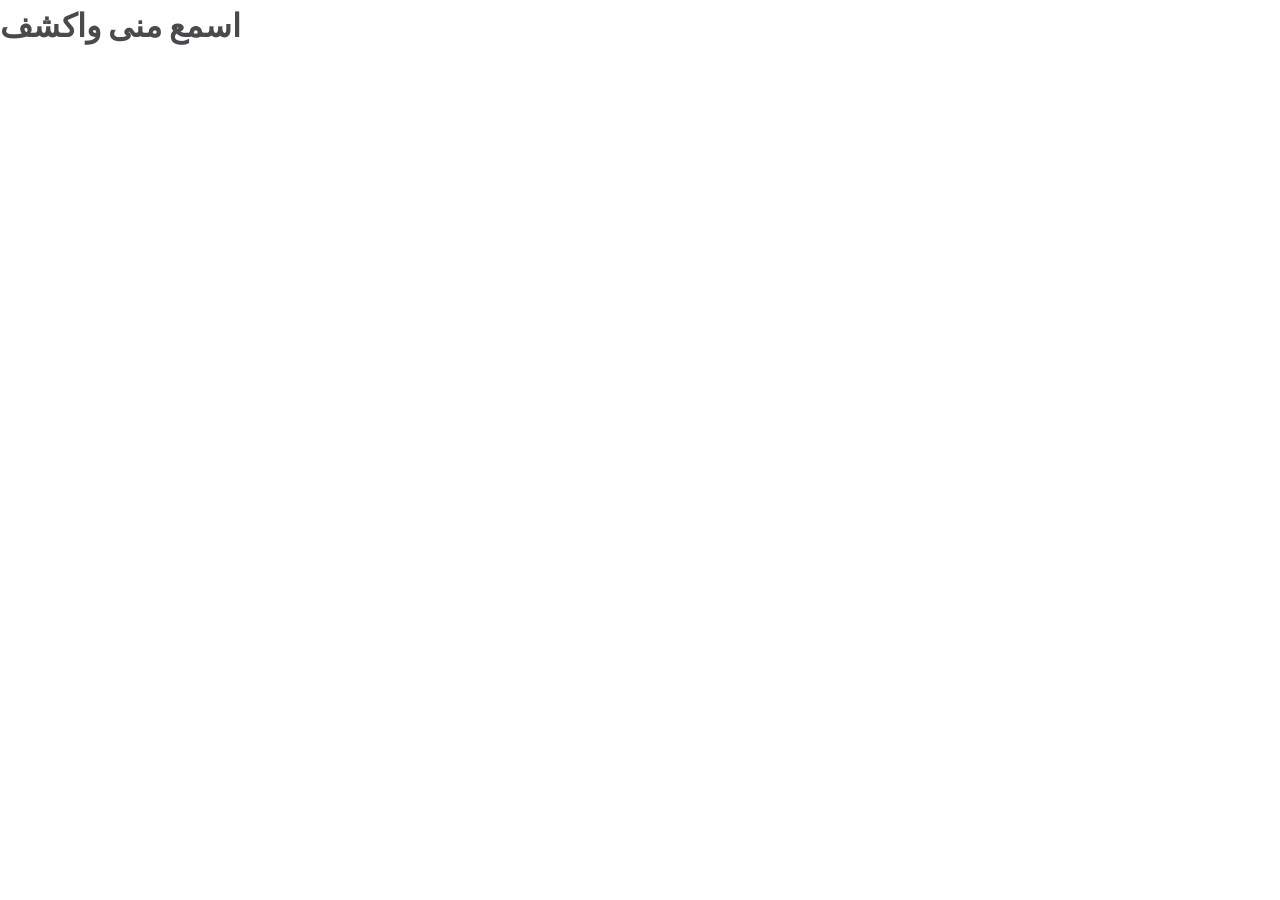
==== Anas/index.html @ 81c48f5f "upload full project" ====
<!DOCTYPE html>
<html lang="en">
<head>
    <meta charset="UTF-8">
    <meta name="viewport" content="width=device-width, initial-scale=1.0">
    <title>Anas Hamdy</title>
    <link rel="stylesheet" href="https://cdnjs.cloudflare.com/ajax/libs/font-awesome/6.4.2/css/all.min.css" integrity="sha512-z3gLpd7yknf1YoNbCzqRKc4qyor8gaKU1qmn+CShxbuBusANI9QpRohGBreCFkKxLhei6S9CQXFEbbKuqLg0DA==" crossorigin="anonymous" referrerpolicy="no-referrer" />
    <link rel="stylesheet" href="style.css">
    <link rel="shortcut icon" href="./favicon.ico" type="image/x-icon">
    
</head>
<body>

    <!-- ===== Navbar ===== -->
    <header id="home">
        <div class="navbar">
            <nav>
                <a href="#home" class="logo">Anas Hamdy</a>
                <ul>
                    <li><a href="#home">Home</a></li>
                    <li><a href="#about">About</a></li>
                    <li><a href="#skills">Skills</a></li>
                    <li><a href="#contact">Contact</a></li>
                </ul>
            </nav>
        </div>

        <!-- ===== Hero Section ===== -->
        <div class="hero">
            <div class="hero-text">
                <p class="greeting">Hi there, I'm</p>
                <h1>Anas Hamdy</h1>
                <p class="title">Full Stack Developer</p>
                <div class="social">
                    <a href="https://www.facebook.com/profile.php?id=100010571233408" target="_blank">
                        <i class="fa-brands fa-facebook"></i>
                    </a>
                    <a href="#" target="_blank">
                        <i class="fa-brands fa-twitter"></i>
                    </a>
                    <a href="#" target="_blank">
                        <i class="fa-brands fa-instagram"></i>
                    </a>
                    <a href="#" target="_blank">
                        <i class="fa-brands fa-github"></i>
                    </a>
                </div>
                <a href="#about" class="btn-primary">About Me <i class="fa-solid fa-arrow-down"></i></a>
            </div>
            <img src="/Anas/images/لوجو داخلى معدل copy.png" alt="Anas Hamdy">
        </div>
    </header>

    <main>

        <!-- ===== About Section ===== -->
        <section id="about">
            <div class="container">
                <h2>About Me</h2>
                <hr>
                <div class="about-content">
                    <div class="col-1">
                        <h3>I'm <span class="text-primary">Anas Hamdy,</span> a Web Developer</h3>
                        <p>I'm a Full Stack Developer with a strong passion for creating visually appealing and user-friendly web applications. I am very passionate about improving my coding skills and developing applications and websites.</p>
                        <p>I have gained a solid foundation in HTML, CSS, and JavaScript. I am always eager to learn new technologies and techniques to enhance my skillset.</p>
                    </div>
                    <div class="col-2">
                        <p><b>Age:</b> 20</p>
                        <p><b>Email:</b> contact@anashamdy.com</p>
                        <p><b>Location:</b> Fayoum, Egypt</p>
                    </div>
                </div>
            </div>
        </section>

        <!-- ===== Skills Section ===== -->
        <section id="skills">
            <div class="container">
                <h2><i class="fa-solid fa-laptop-code"></i> Skills & <span class="text-primary">Abilities</span></h2>
                <hr>
                <div class="skills-content">
                    <div class="row">
                        <div class="item">
                            <img src="./images/HTML5_shield.png" alt="HTML">
                            <p>HTML</p>
                        </div>
                        <div class="item">
                            <img src="./images/css-logo-726x1024.png" alt="CSS">
                            <p>CSS</p>
                        </div>
                        <div class="item">
                            <img src="./images/javascript.png" alt="JavaScript">
                            <p>JavaScript</p>
                        </div>
                        <div class="item">
                            <img src="./images/python.png" alt="Python">
                            <p>Python</p>
                        </div>
                        <div class="item">
                            <img src="./images/github2.png" alt="GitHub">
                            <p>GitHub</p>
                        </div>
                        <div class="item" id ="java">
                            <img src="./images/java.png" alt="java">
                            <p>java</p>
                        </div>
                        <div class="item">
                            <img src="./images/Adobe Photoshop.png" alt="Adobe Photoshop">
                            <p>Adobe Photoshop</p>
                        </div>
                        <div class="item" >
                            <img src="./images/Adobe Premiere.png" alt="Adobe Premiere">
                            <p>Adobe Premiere</p>
                        </div>
                    </div>
                </div>
            </div>
        </section>

        <!-- ===== Contact Section ===== -->
        <section id="contact">
            <div class="container">
                <h2>Contact Me</h2>
                <hr>
                <div class="contact-content">

                    <div class="contact-info">
                        <h3>Let's Talk</h3>
                        <p>Feel free to reach out to me for any project, collaboration, or just to say hello!</p>
                        <ul>
                            <li>
                                <i class="fa-solid fa-envelope"></i>
                                <span>contact@anashamdy.com</span>
                            </li>
                            <li>
                                <i class="fa-solid fa-location-dot"></i>
                                <span>Fayoum, Egypt</span>
                            </li>
                            <li>
                                <i class="fa-brands fa-github"></i>
                                <span>github.com/anashamdy</span>
                            </li>
                        </ul>
                    </div>

                    <form class="contact-form">
                        <div class="form-group">
                            <input type="text" placeholder="Your Name" required>
                        </div>
                        <div class="form-group">
                            <input type="email" placeholder="Your Email" required>
                        </div>
                        <div class="form-group">
                            <input type="text" placeholder="Subject">
                        </div>
                        <div class="form-group">
                            <textarea rows="5" placeholder="Your Message" required></textarea>
                        </div>
                        <button type="submit" class="btn-primary">Send Message <i class="fa-solid fa-paper-plane"></i></button>
                    </form>

                </div>
            </div>
        </section>

    </main>

    <!-- ===== Footer ===== -->
    <footer>
        <p>© 2026 <span class="text-primary">Anas Hamdy</span>. All Rights Reserved.</p>
    </footer>
<!-- <script src="/captcha.js"></script> -->
<script src="/Anas/scriptAnas.js"></script>
</body>
</html>
---- Anas/style.css ----
@import url('https://fonts.googleapis.com/css2?family=Poppins:wght@300;400;500;600;700&display=swap');

/* ===== Variables ===== */
:root {
    --primary-color: #033b4a;
    --secondary-color: #20c997;
    --secondary-dark: #17a37a;
    --gray: #4a4a4d;
    --light-gray: #6c757d;
    --bg-primary: #ecf0f3;
    --bg-dark: #0d2b35;
    --white: #ffffff;
    --shadow: 0 4px 20px rgba(0, 0, 0, 0.08);
    --transition: all 0.3s ease;
}

/* ===== Reset ===== */
* {
    margin: 0;
    padding: 0;
    box-sizing: border-box;
}

html {
    scroll-behavior: smooth;
}

body {
    font-family: 'Poppins', sans-serif;
    color: var(--gray);
    line-height: 1.6;
}

ul { list-style: none; }
a  { text-decoration: none; }

/* ===== Utility Classes ===== */
.container {
    max-width: 1100px;
    margin: auto;
    padding: 0 2rem;
}

.text-primary {
    color: var(--secondary-color);
}

.btn-primary {
    display: inline-block;
    background-color: var(--secondary-color);
    color: var(--white);
    padding: 10px 24px;
    border-radius: 30px;
    font-weight: 500;
    font-size: 15px;
    border: none;
    cursor: pointer;
    transition: var(--transition);
}

.btn-primary:hover {
    background-color: var(--secondary-dark);
    transform: translateY(-2px);
    box-shadow: 0 6px 18px rgba(32, 201, 151, 0.35);
}

/* ===== Section Headings ===== */
section h2 {
    text-align: center;
    font-size: 36px;
    color: var(--primary-color);
    font-weight: 700;
    letter-spacing: 1px;
}

section hr {
    width: 60px;
    height: 3px;
    border: none;
    margin: 10px auto 0;
    background: linear-gradient(90deg, var(--secondary-color), var(--secondary-dark));
    border-radius: 5px;
}

/* ===== Navbar ===== */
header {
    background-color: var(--bg-primary);
    height: 100vh;
}

.navbar {
    background-color: var(--white);
    border-bottom: 1px solid #e0e0e0;
    position: fixed;
    width: 100%;
    z-index: 999;
    box-shadow: 0 2px 10px rgba(0, 0, 0, 0.06);
}

.navbar nav {
    display: flex;
    justify-content: space-between;
    align-items: center;
    max-width: 1100px;
    margin: auto;
    padding: 1.1rem 2rem;
}

.navbar .logo {
    color: var(--primary-color);
    font-size: 22px;
    font-weight: 700;
    letter-spacing: 0.5px;
}

.navbar nav ul {
    display: flex;
    align-items: center;
    gap: 8px;
}

.navbar nav ul a {
    color: var(--primary-color);
    font-weight: 500;
    font-size: 15px;
    padding: 6px 14px;
    border-radius: 8px;
    transition: var(--transition);
}

.navbar nav ul a:hover {
    background-color: var(--secondary-color);
    color: var(--white);
}

/* ===== Hero Section ===== */
.hero {
    display: grid;
    grid-template-columns: 1.5fr 1fr;
    align-items: center;
    max-width: 1100px;
    margin: auto;
    padding: 6rem 2rem 0;
    height: 100%;
}

.hero-text {
    margin-bottom: 4rem;
}

.hero-text .greeting {
    font-size: 18px;
    font-weight: 500;
    color: var(--secondary-color);
    margin-bottom: 6px;
}

.hero-text h1 {
    font-size: 58px;
    color: var(--primary-color);
    font-weight: 700;
    line-height: 1.1;
    text-shadow: 2px 2px 6px rgba(0, 0, 0, 0.1);
}

.hero-text .title {
    font-size: 19px;
    color: var(--light-gray);
    margin: 12px 0;
    font-weight: 400;
}

.hero-text .social {
    margin: 1.5rem 0 2rem;
    display: flex;
    gap: 14px;
}

.hero-text .social a i {
    font-size: 16px;
    padding: 10px 12px;
    background-color: var(--primary-color);
    color: var(--white);
    border-radius: 50%;
    transition: var(--transition);
}

.hero-text .social a i:hover {
    background-color: var(--secondary-color);
    transform: translateY(-3px);
}

.hero img {
    max-width: 420px;
    width: 100%;
    border-radius: 16px;
}

/* ===== About Section ===== */
#about {
    padding: 6rem 0;
    background-color: var(--white);
}

#about .about-content {
    margin-top: 4rem;
    display: grid;
    grid-template-columns: 2fr 1fr;
    column-gap: 4rem;
    align-items: start;
}

#about .col-1 h3 {
    font-size: 26px;
    color: var(--primary-color);
    margin-bottom: 16px;
    line-height: 1.4;
}

#about .col-1 p {
    color: var(--light-gray);
    margin-bottom: 16px;
    line-height: 1.9;
}

#about .col-2 p {
    color: var(--gray);
    margin-bottom: 16px;
    padding-bottom: 12px;
    border-bottom: 1px solid #eee;
    font-size: 15px;
}

#about .col-2 p b {
    color: var(--primary-color);
    margin-right: 6px;
}

/* ===== Skills Section ===== */
#skills {
    padding: 6rem 0;
    background-color: var(--primary-color);
}

#skills h2 {
    color: var(--white);
}

#skills hr {
    background: var(--secondary-color);
}

#skills .skills-content {
    margin-top: 3rem;
}

#skills .row {
    display: grid;
    grid-template-columns: repeat(4, 1fr);
    gap: 20px;
}

#skills .item {
    background-color: var(--bg-dark);
    color: var(--white);
    padding: 1.5rem 1rem;
    border-radius: 12px;
    text-align: center;
    font-size: 15px;
    font-weight: 500;
    border: 1px solid rgba(255, 255, 255, 0.06);
    transition: var(--transition);
}

#skills .item:hover {
    transform: translateY(-5px);
    border-color: var(--secondary-color);
    box-shadow: 0 8px 24px rgba(32, 201, 151, 0.15);
}

#skills .item img {
    max-width: 50px;
    margin-bottom: 10px;
}


#skills .item:nth-child(3) img {
    max-width: 55px;
}

/* ===== Contact Section ===== */
#contact {
    padding: 6rem 0;
    background-color: var(--bg-primary);
}

#contact .contact-content {
    margin-top: 4rem;
    display: grid;
    grid-template-columns: 1fr 1.5fr;
    column-gap: 4rem;
    align-items: start;
}

#contact .contact-info h3 {
    font-size: 24px;
    color: var(--primary-color);
    margin-bottom: 12px;
}

#contact .contact-info p {
    color: var(--light-gray);
    margin-bottom: 2rem;
    line-height: 1.8;
}

#contact .contact-info ul {
    display: flex;
    flex-direction: column;
    gap: 18px;
}

#contact .contact-info ul li {
    display: flex;
    align-items: center;
    gap: 14px;
    color: var(--gray);
    font-size: 15px;
}

#contact .contact-info ul li i {
    font-size: 18px;
    color: var(--secondary-color);
    width: 42px;
    height: 42px;
    background-color: var(--white);
    border-radius: 50%;
    display: flex;
    align-items: center;
    justify-content: center;
    box-shadow: var(--shadow);
    flex-shrink: 0;
}

/* ===== Contact Form ===== */
.contact-form {
    background-color: var(--white);
    padding: 2rem;
    border-radius: 16px;
    box-shadow: var(--shadow);
    display: flex;
    flex-direction: column;
    gap: 16px;
}

.form-group input,
.form-group textarea {
    width: 100%;
    padding: 12px 16px;
    border: 1.5px solid #e0e0e0;
    border-radius: 10px;
    font-family: 'Poppins', sans-serif;
    font-size: 14px;
    color: var(--gray);
    outline: none;
    transition: var(--transition);
    background-color: #f9f9f9;
}

.form-group input:focus,
.form-group textarea:focus {
    border-color: var(--secondary-color);
    background-color: var(--white);
    box-shadow: 0 0 0 3px rgba(32, 201, 151, 0.12);
}

.form-group textarea {
    resize: vertical;
}

/* ===== Footer ===== */
footer {
    background-color: var(--primary-color);
    color: rgba(255, 255, 255, 0.7);
    text-align: center;
    padding: 1.5rem 2rem;
    font-size: 14px;
}
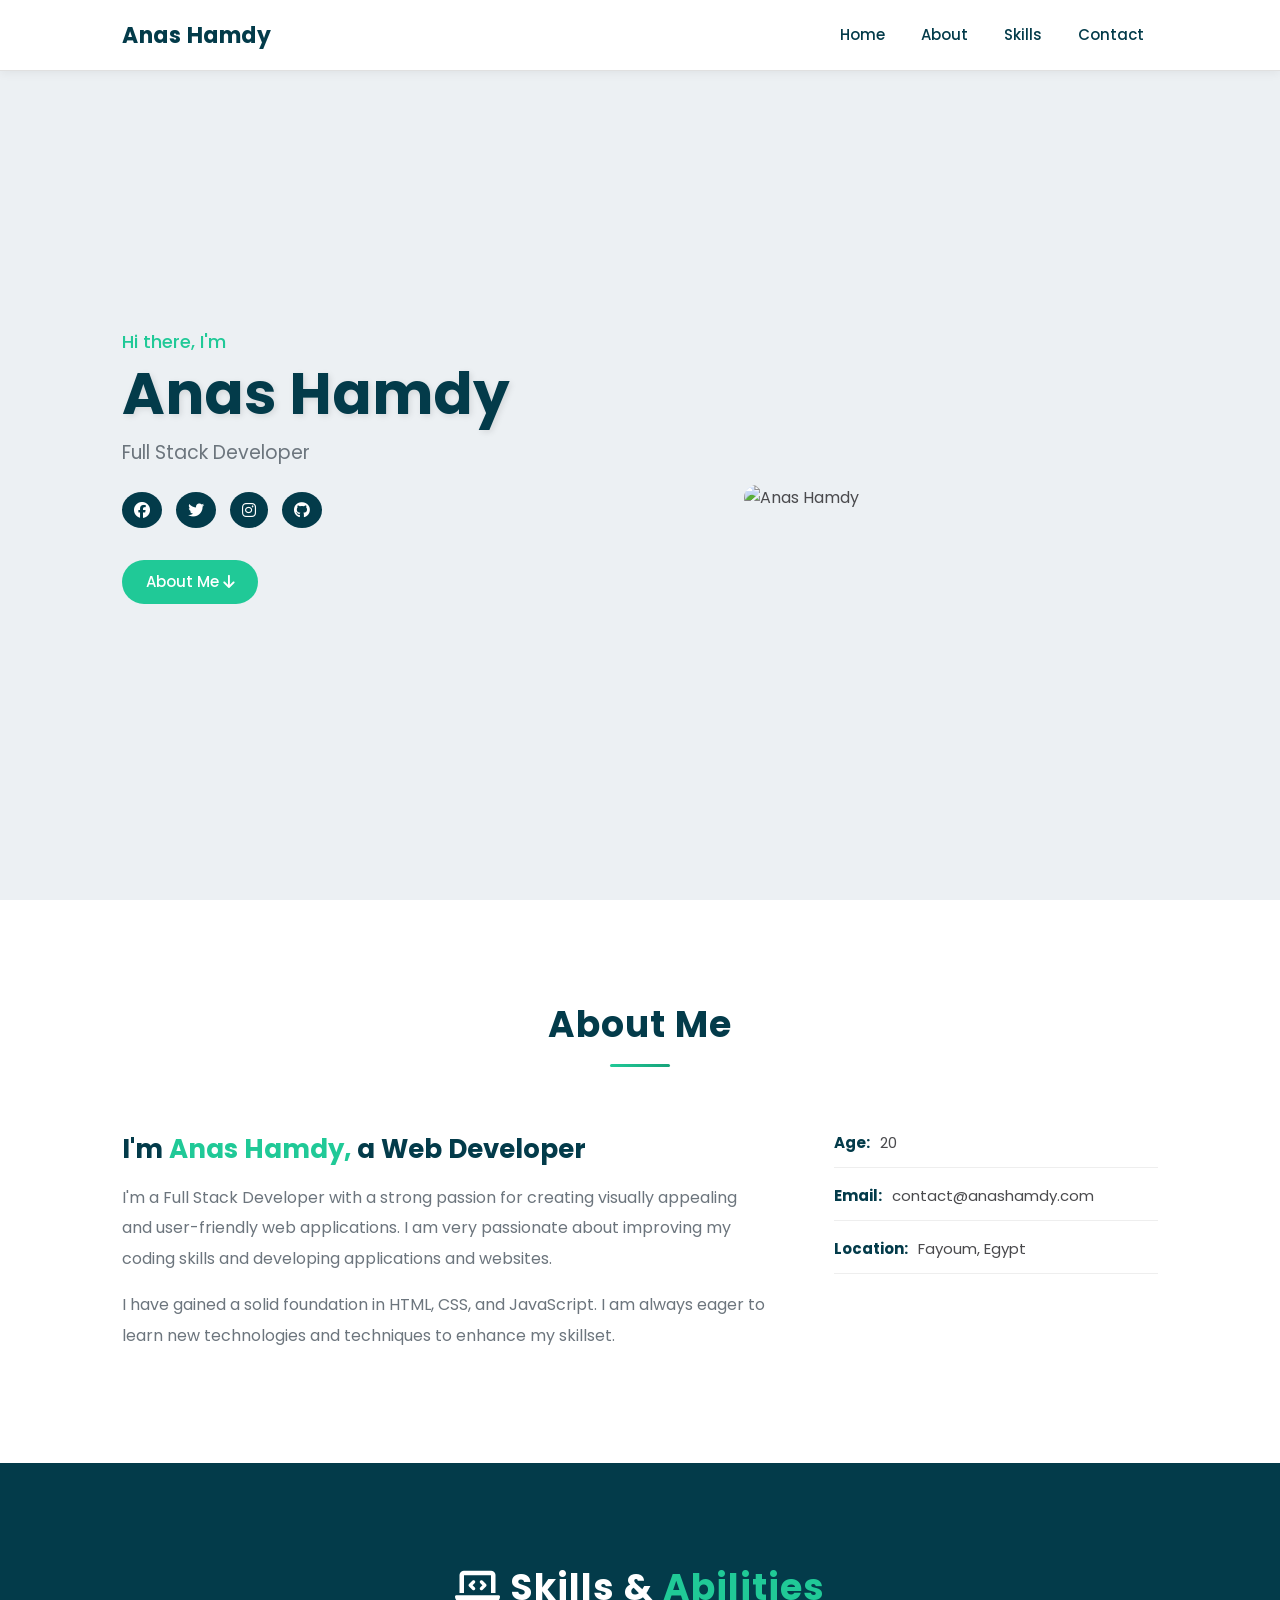
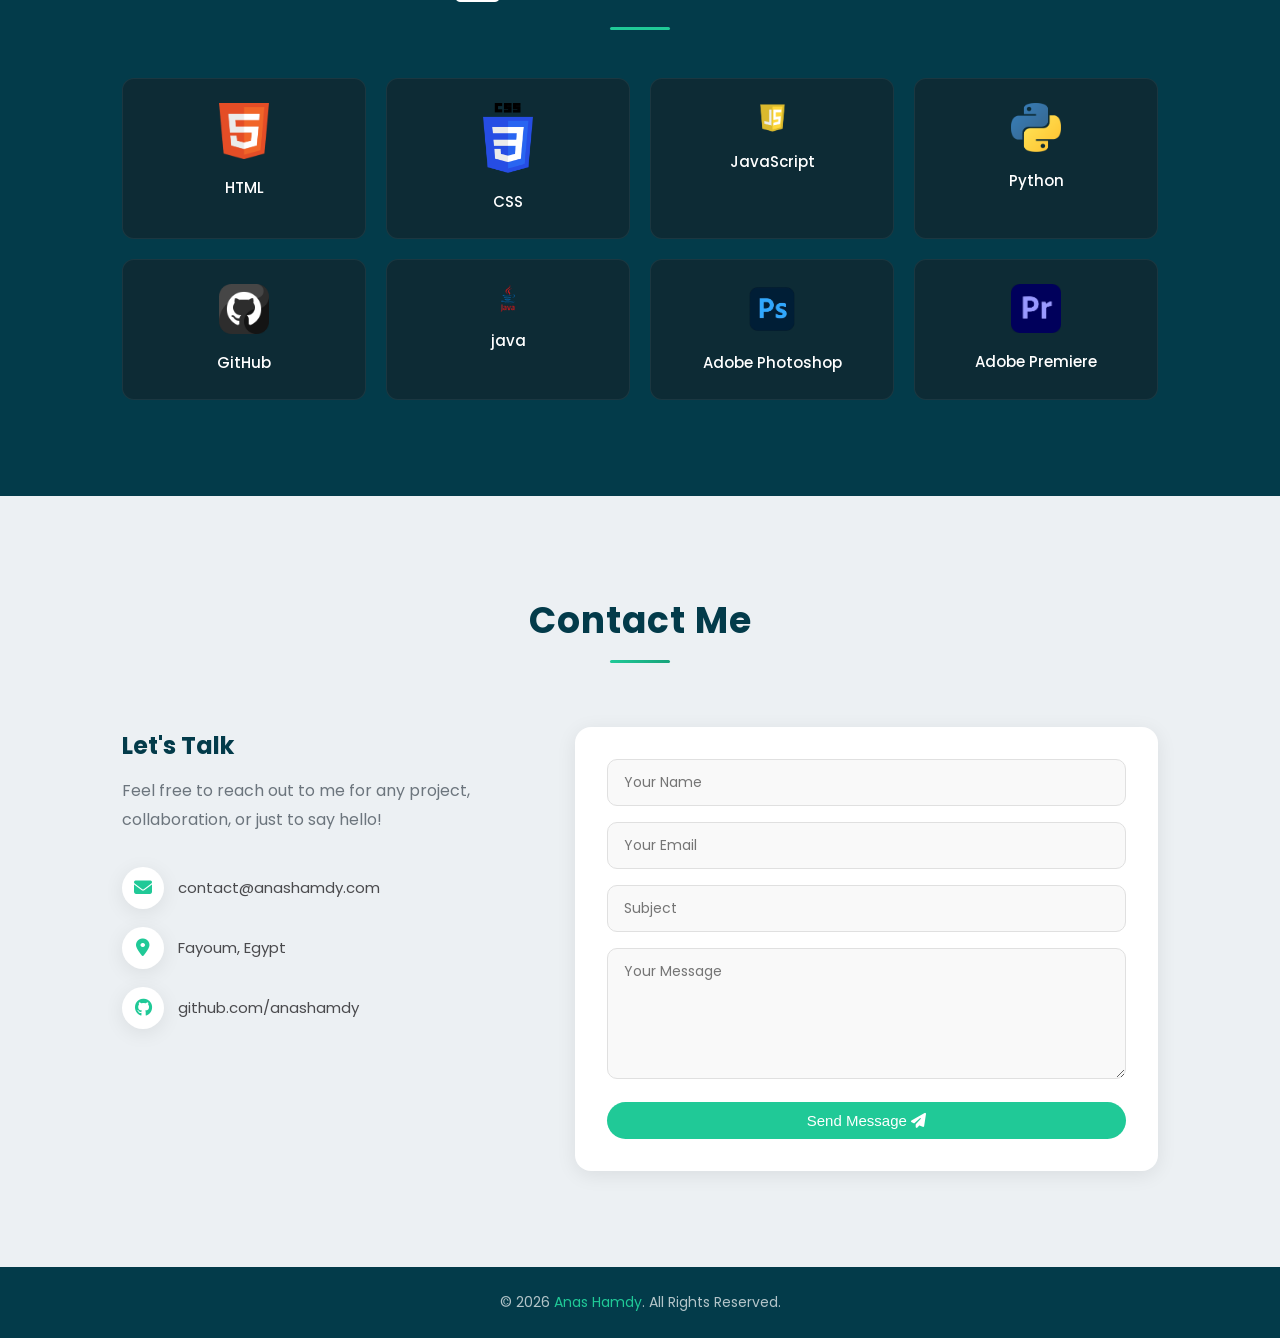
==== commit d25d57e5: "update project" ====
--- a/Anas/index.html
+++ b/Anas/index.html
@@ -47,7 +47,7 @@
                 </div>
                 <a href="#about" class="btn-primary">About Me <i class="fa-solid fa-arrow-down"></i></a>
             </div>
-            <img src="/Anas/images/لوجو داخلى معدل copy.png" alt="Anas Hamdy">
+            <img src="Anas/images/لوجو داخلى معدل copy.png" alt="Anas Hamdy">
         </div>
     </header>
 
@@ -81,35 +81,35 @@
                 <div class="skills-content">
                     <div class="row">
                         <div class="item">
-                            <img src="./images/HTML5_shield.png" alt="HTML">
+                            <img src="images/HTML5_shield.png" alt="HTML">
                             <p>HTML</p>
                         </div>
                         <div class="item">
-                            <img src="./images/css-logo-726x1024.png" alt="CSS">
+                            <img src="images/css-logo-726x1024.png" alt="CSS">
                             <p>CSS</p>
                         </div>
                         <div class="item">
-                            <img src="./images/javascript.png" alt="JavaScript">
+                            <img src="images/javascript.png" alt="JavaScript">
                             <p>JavaScript</p>
                         </div>
                         <div class="item">
-                            <img src="./images/python.png" alt="Python">
+                            <img src="images/python.png" alt="Python">
                             <p>Python</p>
                         </div>
                         <div class="item">
-                            <img src="./images/github2.png" alt="GitHub">
+                            <img src="images/github2.png" alt="GitHub">
                             <p>GitHub</p>
                         </div>
                         <div class="item" id ="java">
-                            <img src="./images/java.png" alt="java">
+                            <img src="images/java.png" alt="java">
                             <p>java</p>
                         </div>
                         <div class="item">
-                            <img src="./images/Adobe Photoshop.png" alt="Adobe Photoshop">
+                            <img src="images/Adobe Photoshop.png" alt="Adobe Photoshop">
                             <p>Adobe Photoshop</p>
                         </div>
                         <div class="item" >
-                            <img src="./images/Adobe Premiere.png" alt="Adobe Premiere">
+                            <img src="images/Adobe Premiere.png" alt="Adobe Premiere">
                             <p>Adobe Premiere</p>
                         </div>
                     </div>
@@ -170,6 +170,6 @@
         <p>© 2026 <span class="text-primary">Anas Hamdy</span>. All Rights Reserved.</p>
     </footer>
 <!-- <script src="/captcha.js"></script> -->
-<script src="/Anas/scriptAnas.js"></script>
+<script src="Anas/scriptAnas.js"></script>
 </body>
 </html>
